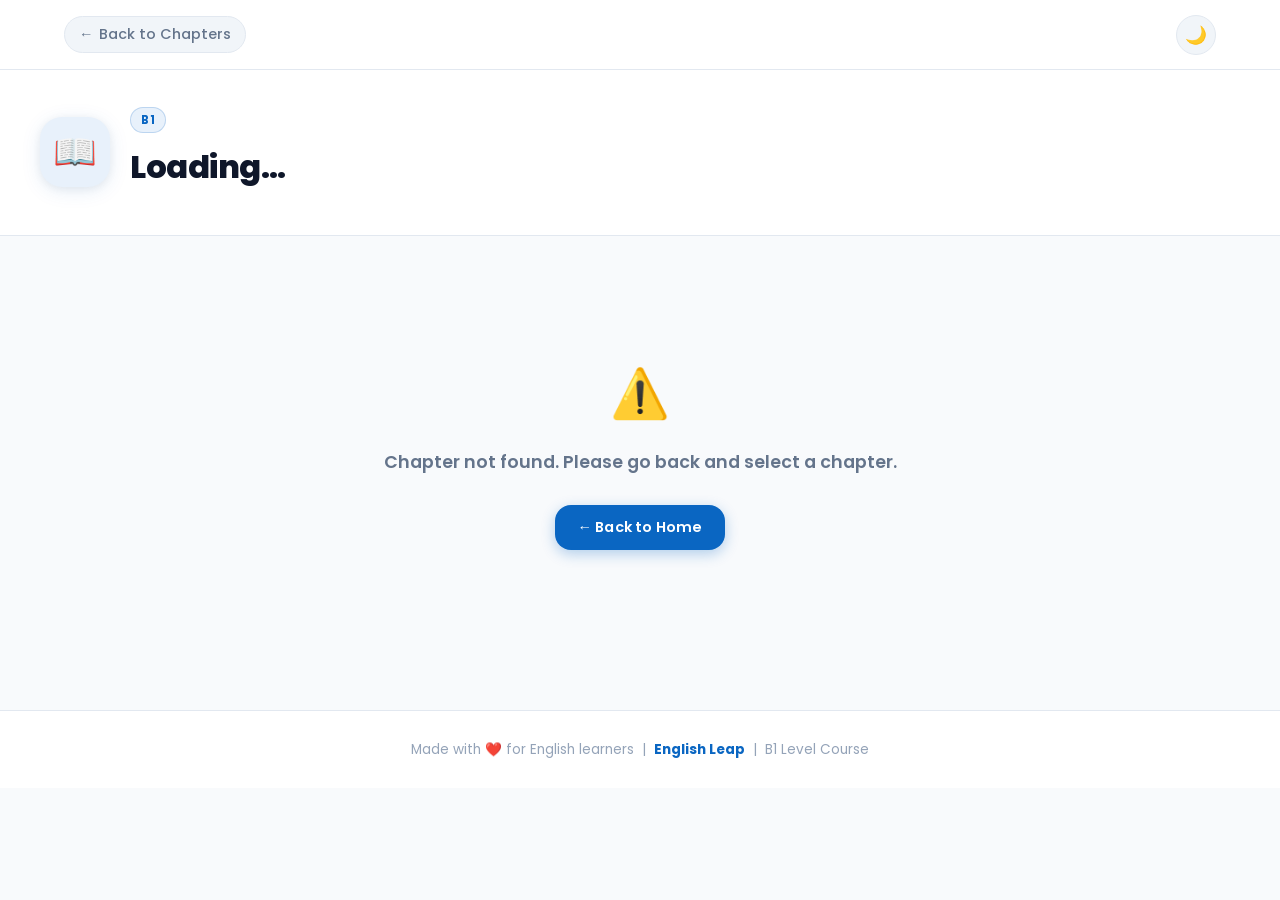
==== chapter.html @ 245069c4 "Upload files" ====
<!DOCTYPE html>
<html lang="en" data-theme="light">
<head>
  <meta charset="UTF-8" />
  <meta name="viewport" content="width=device-width, initial-scale=1.0" />
  <meta name="description" content="English Leap — Chapter details with vocabulary, videos, and conversation practice." />
  <title>Chapter — English Leap</title>
  <link rel="icon" href="data:image/svg+xml,<svg xmlns='http://www.w3.org/2000/svg' viewBox='0 0 100 100'><text y='.9em' font-size='90'>📘</text></svg>" />
  <link rel="stylesheet" href="css/style.css" />
</head>
<body>

  <!-- ======= NAVBAR ======= -->
  <nav class="navbar" role="navigation" aria-label="Chapter navigation">
    <div class="nav-inner">
      <a href="index.html" class="nav-back" aria-label="Back to all chapters">
        ← <span id="navChapterTitle">Back to Chapters</span>
      </a>
      <div class="nav-actions">
        <button class="btn-icon" id="darkToggle" aria-label="Toggle dark mode" title="Toggle dark mode">🌙</button>
      </div>
    </div>
  </nav>

  <!-- ======= CHAPTER HERO ======= -->
  <header class="chapter-hero" role="banner">
    <div class="chapter-hero-inner">
      <div class="chapter-icon-big" id="chapterIcon" aria-hidden="true">📖</div>
      <div class="chapter-hero-text">
        <div class="chapter-level-badge" id="chapterLevelBadge">B1</div>
        <h1 id="chapterTitle">Loading…</h1>
        <p id="chapterDesc"></p>
      </div>
    </div>
  </header>

  <!-- ======= CHAPTER CONTENT ======= -->
  <div class="chapter-content">
    <div class="chapter-layout">

      <!-- Sidebar (desktop) -->
      <aside class="chapter-sidebar" aria-label="Chapter sections">
        <div class="sidebar-card">
          <p style="font-size:0.72rem;font-weight:700;color:var(--gray-400);text-transform:uppercase;letter-spacing:0.5px;margin-bottom:12px;">Sections</p>
          <div style="display:flex;flex-direction:column;gap:4px;">
            <button class="sidebar-nav-item active" data-tab="summary">
              <span class="s-icon">📝</span> Summary
            </button>
            <button class="sidebar-nav-item" data-tab="videos">
              <span class="s-icon">📺</span> Videos
            </button>
            <button class="sidebar-nav-item" data-tab="conversation">
              <span class="s-icon">💬</span> Conversation
            </button>
            <button class="sidebar-nav-item" data-tab="quiz">
              <span class="s-icon">🧠</span> Quiz
            </button>
            <button class="sidebar-nav-item" data-tab="flashcards">
              <span class="s-icon">🃏</span> Flashcards
            </button>
          </div>
        </div>

        <div class="sidebar-card">
          <p style="font-size:0.72rem;font-weight:700;color:var(--gray-400);text-transform:uppercase;letter-spacing:0.5px;margin-bottom:12px;">Quick Actions</p>
          <div style="display:flex;flex-direction:column;gap:8px;">
            <button class="btn btn-ghost" onclick="readFullConversation()" style="width:100%;font-size:0.82rem;justify-content:center;">
              ▶️ Read Conversation
            </button>
            <button class="btn btn-ghost" onclick="stopSpeech()" style="width:100%;font-size:0.82rem;justify-content:center;">
              ⏹ Stop Audio
            </button>
          </div>
        </div>
      </aside>

      <!-- Main Content -->
      <div role="main">

        <!-- TABS -->
        <div class="tabs-wrap mb-6" role="tablist" aria-label="Chapter sections">
          <button class="tab-btn active" data-tab="summary" role="tab" aria-selected="true" aria-controls="summaryPanel">
            📝 Summary
          </button>
          <button class="tab-btn" data-tab="videos" role="tab" aria-selected="false" aria-controls="videosPanel">
            📺 Videos
          </button>
          <button class="tab-btn" data-tab="conversation" role="tab" aria-selected="false" aria-controls="conversationPanel">
            💬 Chat
          </button>
          <button class="tab-btn" data-tab="quiz" role="tab" aria-selected="false" aria-controls="quizPanel">
            🧠 Quiz
          </button>
          <button class="tab-btn" data-tab="flashcards" role="tab" aria-selected="false" aria-controls="flashcardsPanel">
            🃏 Flashcards
          </button>
        </div>

        <!-- TAB PANELS -->

        <!-- Summary -->
        <div class="tab-panel active" id="summaryPanel" role="tabpanel" aria-labelledby="summary-tab">
          <div class="skeleton skeleton-card" style="margin-bottom:16px;height:180px;"></div>
          <div class="skeleton skeleton-card" style="height:100px;"></div>
        </div>

        <!-- Videos -->
        <div class="tab-panel" id="videosPanel" role="tabpanel" aria-labelledby="videos-tab">
          <div class="skeleton skeleton-card" style="height:240px;"></div>
        </div>

        <!-- Conversation -->
        <div class="tab-panel" id="conversationPanel" role="tabpanel" aria-labelledby="conversation-tab">
          <div class="skeleton skeleton-card" style="height:300px;"></div>
        </div>

        <!-- Quiz -->
        <div class="tab-panel" id="quizPanel" role="tabpanel" aria-labelledby="quiz-tab">
          <div class="skeleton skeleton-card" style="height:280px;"></div>
        </div>

        <!-- Flashcards -->
        <div class="tab-panel" id="flashcardsPanel" role="tabpanel" aria-labelledby="flashcards-tab">
          <div class="skeleton skeleton-card" style="height:200px;"></div>
        </div>

      </div><!-- /main content -->
    </div><!-- /chapter-layout -->
  </div><!-- /chapter-content -->

  <!-- ======= FOOTER ======= -->
  <footer class="footer" role="contentinfo">
    <p>Made with ❤️ for English learners &nbsp;|&nbsp; <strong>English Leap</strong> &nbsp;|&nbsp; B1 Level Course</p>
  </footer>

  <!-- ======= TOAST ======= -->
  <div id="toastContainer" aria-live="polite"></div>

  <script src="js/chapter.js"></script>
</body>
</html>
---- css/style.css ----
/* ==============================
   ENGLISH LEAP — DESIGN SYSTEM
   ============================== */

@import url('https://fonts.googleapis.com/css2?family=Poppins:wght@300;400;500;600;700;800&family=Playfair+Display:wght@700&display=swap');

/* --- CSS VARIABLES --- */
:root {
  --primary: #0A66C2;
  --primary-dark: #084fa0;
  --primary-light: #e8f1fb;
  --primary-mid: #3b82c4;
  --accent: #38bdf8;
  --accent-glow: rgba(56,189,248,0.18);
  --white: #ffffff;
  --gray-50: #f8fafc;
  --gray-100: #f1f5f9;
  --gray-200: #e2e8f0;
  --gray-300: #cbd5e1;
  --gray-400: #94a3b8;
  --gray-500: #64748b;
  --gray-700: #334155;
  --gray-900: #0f172a;
  --danger: #ef4444;
  --success: #22c55e;
  --warning: #f59e0b;

  --radius-sm: 10px;
  --radius: 16px;
  --radius-lg: 22px;
  --radius-xl: 32px;
  --radius-full: 9999px;

  --shadow-sm: 0 1px 3px rgba(10,102,194,0.08), 0 1px 2px rgba(0,0,0,0.04);
  --shadow: 0 4px 20px rgba(10,102,194,0.10), 0 2px 8px rgba(0,0,0,0.06);
  --shadow-md: 0 8px 32px rgba(10,102,194,0.14), 0 4px 12px rgba(0,0,0,0.08);
  --shadow-lg: 0 20px 60px rgba(10,102,194,0.16), 0 8px 24px rgba(0,0,0,0.10);
  --shadow-card-hover: 0 24px 64px rgba(10,102,194,0.22), 0 8px 20px rgba(0,0,0,0.10);

  --transition: all 0.28s cubic-bezier(0.4, 0, 0.2, 1);
  --transition-fast: all 0.15s ease;
  --transition-bounce: all 0.4s cubic-bezier(0.34, 1.56, 0.64, 1);

  --font-main: 'Poppins', sans-serif;
  --font-display: 'Playfair Display', serif;

  --nav-h: 70px;
}

/* Dark Mode */
[data-theme="dark"] {
  --white: #0f172a;
  --gray-50: #1e293b;
  --gray-100: #1e293b;
  --gray-200: #334155;
  --gray-300: #475569;
  --gray-400: #64748b;
  --gray-500: #94a3b8;
  --gray-700: #cbd5e1;
  --gray-900: #f1f5f9;
  --primary-light: #0f2743;
  --shadow: 0 4px 20px rgba(0,0,0,0.3), 0 2px 8px rgba(0,0,0,0.2);
  --shadow-md: 0 8px 32px rgba(0,0,0,0.4), 0 4px 12px rgba(0,0,0,0.25);
  --shadow-lg: 0 20px 60px rgba(0,0,0,0.5), 0 8px 24px rgba(0,0,0,0.3);
  --shadow-card-hover: 0 24px 64px rgba(10,102,194,0.35), 0 8px 20px rgba(0,0,0,0.4);
}

/* --- RESET & BASE --- */
*, *::before, *::after { box-sizing: border-box; margin: 0; padding: 0; }

html { scroll-behavior: smooth; font-size: 16px; }

body {
  font-family: var(--font-main);
  background: var(--gray-50);
  color: var(--gray-900);
  min-height: 100vh;
  transition: background 0.3s ease, color 0.3s ease;
  line-height: 1.6;
}

img { max-width: 100%; display: block; }
a { text-decoration: none; color: inherit; }
button { cursor: pointer; border: none; outline: none; font-family: var(--font-main); }
ul { list-style: none; }

/* --- SCROLLBAR --- */
::-webkit-scrollbar { width: 6px; }
::-webkit-scrollbar-track { background: var(--gray-100); }
::-webkit-scrollbar-thumb { background: var(--gray-300); border-radius: 99px; }
::-webkit-scrollbar-thumb:hover { background: var(--primary); }

/* ==============================
   NAVIGATION
   ============================== */
.navbar {
  position: fixed;
  top: 0; left: 0; right: 0;
  height: var(--nav-h);
  background: rgba(255,255,255,0.88);
  backdrop-filter: blur(20px);
  -webkit-backdrop-filter: blur(20px);
  border-bottom: 1px solid var(--gray-200);
  z-index: 1000;
  transition: var(--transition);
}
[data-theme="dark"] .navbar {
  background: rgba(15,23,42,0.88);
}
.nav-inner {
  max-width: 1200px;
  margin: 0 auto;
  height: 100%;
  display: flex;
  align-items: center;
  justify-content: space-between;
  padding: 0 24px;
}
.nav-logo {
  display: flex;
  align-items: center;
  gap: 10px;
  font-weight: 700;
  font-size: 1.2rem;
  color: var(--primary);
  letter-spacing: -0.3px;
}
.nav-logo .logo-icon {
  width: 38px; height: 38px;
  background: var(--primary);
  border-radius: 10px;
  display: flex; align-items: center; justify-content: center;
  font-size: 1.1rem;
  box-shadow: 0 4px 12px rgba(10,102,194,0.3);
}
.nav-logo span { color: var(--gray-900); }
.nav-logo span em { color: var(--primary); font-style: normal; }

.nav-actions { display: flex; align-items: center; gap: 12px; }

.nav-search-wrap {
  position: relative;
  display: flex;
  align-items: center;
}
#navSearch {
  width: 220px;
  padding: 8px 16px 8px 40px;
  border-radius: var(--radius-full);
  border: 1.5px solid var(--gray-200);
  background: var(--gray-100);
  font-family: var(--font-main);
  font-size: 0.875rem;
  color: var(--gray-900);
  transition: var(--transition);
}
#navSearch:focus {
  outline: none;
  border-color: var(--primary);
  background: var(--white);
  box-shadow: 0 0 0 3px rgba(10,102,194,0.12);
  width: 260px;
}
.search-icon-nav {
  position: absolute;
  left: 13px;
  color: var(--gray-400);
  font-size: 0.95rem;
  pointer-events: none;
}

.btn-icon {
  width: 40px; height: 40px;
  border-radius: 50%;
  background: var(--gray-100);
  border: 1.5px solid var(--gray-200);
  display: flex; align-items: center; justify-content: center;
  font-size: 1.1rem;
  color: var(--gray-500);
  transition: var(--transition);
}
.btn-icon:hover {
  background: var(--primary-light);
  border-color: var(--primary);
  color: var(--primary);
  transform: scale(1.05);
}

.nav-back {
  display: flex; align-items: center; gap: 6px;
  font-size: 0.9rem; font-weight: 500;
  color: var(--gray-500);
  padding: 6px 14px;
  border-radius: var(--radius-full);
  background: var(--gray-100);
  border: 1.5px solid var(--gray-200);
  transition: var(--transition);
}
.nav-back:hover {
  color: var(--primary);
  background: var(--primary-light);
  border-color: var(--primary);
}

/* ==============================
   HERO / HEADER
   ============================== */
.hero {
  padding: calc(var(--nav-h) + 56px) 24px 48px;
  text-align: center;
  position: relative;
  overflow: hidden;
}
.hero::before {
  content: '';
  position: absolute;
  top: -100px; left: 50%; transform: translateX(-50%);
  width: 700px; height: 700px;
  background: radial-gradient(ellipse, rgba(10,102,194,0.07) 0%, transparent 70%);
  pointer-events: none;
}
.hero-badge {
  display: inline-flex; align-items: center; gap: 6px;
  background: var(--primary-light);
  color: var(--primary);
  font-size: 0.78rem; font-weight: 600;
  padding: 5px 14px;
  border-radius: var(--radius-full);
  border: 1.5px solid rgba(10,102,194,0.2);
  margin-bottom: 20px;
  letter-spacing: 0.3px;
  text-transform: uppercase;
}
.hero h1 {
  font-size: clamp(2rem, 5vw, 3.2rem);
  font-weight: 800;
  line-height: 1.15;
  color: var(--gray-900);
  letter-spacing: -1px;
  margin-bottom: 16px;
}
.hero h1 em {
  font-style: normal;
  color: var(--primary);
  position: relative;
}
.hero h1 em::after {
  content: '';
  position: absolute;
  bottom: 2px; left: 0; right: 0;
  height: 4px;
  background: linear-gradient(90deg, var(--primary), var(--accent));
  border-radius: 2px;
  opacity: 0.4;
}
.hero p {
  font-size: 1.05rem;
  color: var(--gray-500);
  max-width: 520px;
  margin: 0 auto 32px;
  font-weight: 400;
}
.hero-stats {
  display: flex;
  justify-content: center;
  gap: 32px;
  flex-wrap: wrap;
}
.stat-item {
  text-align: center;
}
.stat-num {
  font-size: 1.8rem;
  font-weight: 800;
  color: var(--primary);
  line-height: 1;
  margin-bottom: 4px;
}
.stat-label {
  font-size: 0.78rem;
  color: var(--gray-400);
  font-weight: 500;
  text-transform: uppercase;
  letter-spacing: 0.5px;
}

/* ==============================
   SECTION HEADERS
   ============================== */
.section-header {
  display: flex;
  align-items: center;
  justify-content: space-between;
  margin-bottom: 24px;
  gap: 12px;
  flex-wrap: wrap;
}
.section-title {
  font-size: 1.25rem;
  font-weight: 700;
  color: var(--gray-900);
  display: flex; align-items: center; gap: 8px;
}
.section-title .icon { font-size: 1.1rem; }
.section-count {
  font-size: 0.8rem; font-weight: 600;
  color: var(--gray-400);
  background: var(--gray-100);
  padding: 3px 10px;
  border-radius: var(--radius-full);
  border: 1px solid var(--gray-200);
}

/* ==============================
   FILTER BAR
   ============================== */
.filter-bar {
  display: flex;
  align-items: center;
  gap: 8px;
  flex-wrap: wrap;
}
.filter-btn {
  padding: 6px 16px;
  border-radius: var(--radius-full);
  font-size: 0.82rem; font-weight: 600;
  background: var(--gray-100);
  border: 1.5px solid var(--gray-200);
  color: var(--gray-500);
  transition: var(--transition);
  letter-spacing: 0.2px;
}
.filter-btn:hover { border-color: var(--primary); color: var(--primary); background: var(--primary-light); }
.filter-btn.active { background: var(--primary); border-color: var(--primary); color: var(--white); }

/* ==============================
   MAIN CONTAINER
   ============================== */
.container {
  max-width: 1200px;
  margin: 0 auto;
  padding: 0 24px 80px;
}

/* ==============================
   CHAPTER CARDS GRID
   ============================== */
.chapters-grid {
  display: grid;
  grid-template-columns: repeat(auto-fill, minmax(300px, 1fr));
  gap: 24px;
}

.chapter-card {
  background: var(--white);
  border-radius: var(--radius-lg);
  padding: 28px;
  box-shadow: var(--shadow);
  border: 1.5px solid var(--gray-200);
  transition: var(--transition-bounce);
  cursor: pointer;
  position: relative;
  overflow: hidden;
}
.chapter-card::before {
  content: '';
  position: absolute;
  top: 0; left: 0; right: 0;
  height: 4px;
  background: linear-gradient(90deg, var(--primary), var(--accent));
  transform: scaleX(0);
  transform-origin: left;
  transition: transform 0.3s ease;
}
.chapter-card:hover::before { transform: scaleX(1); }
.chapter-card:hover {
  transform: translateY(-6px);
  box-shadow: var(--shadow-card-hover);
  border-color: rgba(10,102,194,0.25);
}

.card-icon {
  width: 54px; height: 54px;
  background: var(--primary-light);
  border-radius: var(--radius);
  display: flex; align-items: center; justify-content: center;
  font-size: 1.6rem;
  margin-bottom: 16px;
  transition: var(--transition);
}
.chapter-card:hover .card-icon {
  background: var(--primary);
  transform: scale(1.08) rotate(-3deg);
}

.card-header {
  display: flex; align-items: flex-start; justify-content: space-between;
  margin-bottom: 10px;
  gap: 8px;
}
.card-level {
  font-size: 0.72rem; font-weight: 700;
  color: var(--primary);
  background: var(--primary-light);
  padding: 3px 10px;
  border-radius: var(--radius-full);
  border: 1.5px solid rgba(10,102,194,0.2);
  letter-spacing: 0.5px;
  white-space: nowrap;
}
.card-title {
  font-size: 1.1rem; font-weight: 700;
  color: var(--gray-900);
  line-height: 1.3;
  margin-bottom: 8px;
}
.card-desc {
  font-size: 0.85rem;
  color: var(--gray-400);
  line-height: 1.5;
  margin-bottom: 20px;
  display: -webkit-box;
  -webkit-line-clamp: 2;
  -webkit-box-orient: vertical;
  overflow: hidden;
}
.card-meta {
  display: flex; align-items: center; gap: 16px;
  margin-bottom: 20px;
}
.card-meta-item {
  display: flex; align-items: center; gap: 5px;
  font-size: 0.78rem; font-weight: 500;
  color: var(--gray-400);
}
.card-meta-item span { font-size: 0.85rem; }

.btn-open {
  width: 100%;
  padding: 12px;
  border-radius: var(--radius);
  background: var(--primary);
  color: var(--white);
  font-weight: 600;
  font-size: 0.9rem;
  letter-spacing: 0.2px;
  transition: var(--transition);
  display: flex; align-items: center; justify-content: center; gap: 8px;
  box-shadow: 0 4px 14px rgba(10,102,194,0.3);
}
.btn-open:hover {
  background: var(--primary-dark);
  transform: translateY(-1px);
  box-shadow: 0 6px 20px rgba(10,102,194,0.4);
}
.btn-open .arrow { transition: transform 0.2s ease; }
.btn-open:hover .arrow { transform: translateX(4px); }

/* Empty state */
.empty-state {
  grid-column: 1 / -1;
  text-align: center;
  padding: 64px 24px;
  color: var(--gray-400);
}
.empty-state .empty-icon { font-size: 3rem; margin-bottom: 16px; }
.empty-state h3 { font-size: 1.1rem; font-weight: 600; margin-bottom: 8px; color: var(--gray-500); }
.empty-state p { font-size: 0.9rem; }

/* ==============================
   CHAPTER PAGE — HERO
   ============================== */
.chapter-hero {
  padding: calc(var(--nav-h) + 36px) 24px 36px;
  background: var(--white);
  border-bottom: 1px solid var(--gray-200);
  margin-bottom: 40px;
}
[data-theme="dark"] .chapter-hero { background: var(--gray-50); }
.chapter-hero-inner {
  max-width: 1200px;
  margin: 0 auto;
  display: flex;
  align-items: center;
  gap: 20px;
}
.chapter-icon-big {
  width: 70px; height: 70px; flex-shrink: 0;
  background: var(--primary-light);
  border-radius: var(--radius-lg);
  display: flex; align-items: center; justify-content: center;
  font-size: 2.2rem;
  box-shadow: var(--shadow);
}
.chapter-hero-text h1 {
  font-size: clamp(1.4rem, 3vw, 2rem);
  font-weight: 800;
  letter-spacing: -0.5px;
  color: var(--gray-900);
  margin-bottom: 6px;
}
.chapter-hero-text p {
  font-size: 0.92rem;
  color: var(--gray-400);
  max-width: 600px;
}
.chapter-level-badge {
  display: inline-block;
  font-size: 0.72rem; font-weight: 700;
  color: var(--primary);
  background: var(--primary-light);
  padding: 3px 10px;
  border-radius: var(--radius-full);
  border: 1.5px solid rgba(10,102,194,0.2);
  letter-spacing: 0.5px;
  margin-bottom: 8px;
}

/* ==============================
   TABS
   ============================== */
.tabs-wrap {
  display: flex;
  gap: 4px;
  background: var(--gray-100);
  padding: 5px;
  border-radius: var(--radius-lg);
  border: 1.5px solid var(--gray-200);
  flex-wrap: wrap;
}
.tab-btn {
  flex: 1;
  min-width: 110px;
  padding: 10px 16px;
  border-radius: 12px;
  font-size: 0.85rem; font-weight: 600;
  color: var(--gray-500);
  background: transparent;
  transition: var(--transition);
  display: flex; align-items: center; justify-content: center; gap: 6px;
  white-space: nowrap;
}
.tab-btn:hover { color: var(--primary); background: var(--white); }
.tab-btn.active {
  background: var(--white);
  color: var(--primary);
  box-shadow: var(--shadow-sm);
}
[data-theme="dark"] .tab-btn.active { background: var(--gray-200); }

.tab-panel { display: none; }
.tab-panel.active { display: block; animation: fadeInUp 0.3s ease; }

@keyframes fadeInUp {
  from { opacity: 0; transform: translateY(8px); }
  to { opacity: 1; transform: translateY(0); }
}

/* ==============================
   SUMMARY / VOCABULARY
   ============================== */
.vocab-card {
  background: var(--white);
  border-radius: var(--radius-lg);
  padding: 28px;
  box-shadow: var(--shadow);
  border: 1.5px solid var(--gray-200);
  margin-bottom: 20px;
}
.vocab-card h3 {
  font-size: 1rem; font-weight: 700;
  color: var(--gray-900);
  margin-bottom: 18px;
  display: flex; align-items: center; gap: 8px;
}
.vocab-tags {
  display: flex;
  flex-wrap: wrap;
  gap: 10px;
}
.vocab-tag {
  display: flex; align-items: center; gap: 6px;
  padding: 7px 15px;
  background: var(--primary-light);
  color: var(--primary);
  border-radius: var(--radius-full);
  font-size: 0.84rem; font-weight: 500;
  border: 1.5px solid rgba(10,102,194,0.15);
  transition: var(--transition);
  cursor: default;
}
.vocab-tag:hover {
  background: var(--primary);
  color: var(--white);
  transform: translateY(-2px);
  box-shadow: 0 4px 12px rgba(10,102,194,0.3);
}
.vocab-tag .tts-btn-tag {
  background: none;
  color: inherit;
  padding: 0; font-size: 0.85rem;
  opacity: 0.7;
  transition: opacity 0.2s;
}
.vocab-tag .tts-btn-tag:hover { opacity: 1; }

.grammar-box {
  background: linear-gradient(135deg, var(--primary-light), rgba(56,189,248,0.1));
  border: 1.5px solid rgba(10,102,194,0.2);
  border-radius: var(--radius-lg);
  padding: 20px 24px;
  font-size: 0.9rem;
  color: var(--gray-700);
  line-height: 1.7;
}
.grammar-box strong { color: var(--primary); }

/* ==============================
   VIDEOS
   ============================== */
.videos-grid {
  display: grid;
  grid-template-columns: repeat(auto-fill, minmax(340px, 1fr));
  gap: 20px;
}
.video-card {
  background: var(--white);
  border-radius: var(--radius-lg);
  overflow: hidden;
  box-shadow: var(--shadow);
  border: 1.5px solid var(--gray-200);
  transition: var(--transition);
}
.video-card:hover {
  transform: translateY(-4px);
  box-shadow: var(--shadow-md);
}
.video-wrapper {
  position: relative;
  padding-top: 56.25%; /* 16:9 */
  background: var(--gray-900);
}
.video-wrapper iframe {
  position: absolute;
  top: 0; left: 0;
  width: 100%; height: 100%;
  border: none;
}
.video-info {
  padding: 16px 18px;
}
.video-title {
  font-size: 0.9rem; font-weight: 600;
  color: var(--gray-900);
  display: flex; align-items: center; gap: 8px;
}
.video-title::before { content: '▶'; color: var(--primary); font-size: 0.7rem; }

/* ==============================
   CONVERSATION / CHAT
   ============================== */
.chat-container {
  background: var(--gray-100);
  border-radius: var(--radius-lg);
  padding: 24px;
  display: flex;
  flex-direction: column;
  gap: 14px;
  border: 1.5px solid var(--gray-200);
}
[data-theme="dark"] .chat-container { background: var(--gray-200); }

.chat-message {
  display: flex;
  align-items: flex-end;
  gap: 10px;
  max-width: 80%;
  animation: slideIn 0.3s ease;
}
@keyframes slideIn {
  from { opacity: 0; transform: translateY(10px); }
  to { opacity: 1; transform: translateY(0); }
}
.chat-message.speaker-b {
  flex-direction: row-reverse;
  align-self: flex-end;
  margin-left: auto;
}
.chat-avatar {
  width: 36px; height: 36px; flex-shrink: 0;
  border-radius: 50%;
  display: flex; align-items: center; justify-content: center;
  font-size: 0.8rem; font-weight: 700;
  color: var(--white);
}
.speaker-a .chat-avatar { background: var(--primary); }
.speaker-b .chat-avatar { background: var(--primary-dark); }

.bubble-wrap { display: flex; flex-direction: column; gap: 4px; }
.speaker-b .bubble-wrap { align-items: flex-end; }

.chat-label {
  font-size: 0.7rem; font-weight: 600;
  color: var(--gray-400);
  padding: 0 4px;
  text-transform: uppercase;
  letter-spacing: 0.4px;
}

.chat-bubble {
  padding: 12px 16px;
  border-radius: 18px;
  font-size: 0.9rem;
  line-height: 1.5;
  position: relative;
  max-width: 100%;
}
.speaker-a .chat-bubble {
  background: var(--white);
  color: var(--gray-900);
  border-bottom-left-radius: 4px;
  box-shadow: var(--shadow-sm);
  border: 1.5px solid var(--gray-200);
}
.speaker-b .chat-bubble {
  background: var(--primary);
  color: var(--white);
  border-bottom-right-radius: 4px;
  box-shadow: 0 4px 12px rgba(10,102,194,0.3);
}
.bubble-actions {
  display: flex; gap: 6px;
  margin-top: 4px;
  justify-content: flex-end;
}
.speaker-a .bubble-actions { justify-content: flex-start; }

.tts-btn {
  width: 28px; height: 28px;
  border-radius: 50%;
  background: var(--gray-100);
  color: var(--gray-500);
  display: flex; align-items: center; justify-content: center;
  font-size: 0.75rem;
  border: 1px solid var(--gray-200);
  transition: var(--transition-fast);
}
.tts-btn:hover {
  background: var(--primary);
  color: var(--white);
  border-color: var(--primary);
  transform: scale(1.1);
}
.tts-btn.speaking {
  background: var(--primary);
  color: var(--white);
  animation: pulse-speaker 0.8s ease-in-out infinite;
}
@keyframes pulse-speaker {
  0%, 100% { transform: scale(1); }
  50% { transform: scale(1.15); }
}

/* ==============================
   QUIZ
   ============================== */
.quiz-progress-bar {
  height: 6px;
  background: var(--gray-200);
  border-radius: var(--radius-full);
  margin-bottom: 24px;
  overflow: hidden;
}
.quiz-progress-fill {
  height: 100%;
  background: linear-gradient(90deg, var(--primary), var(--accent));
  border-radius: var(--radius-full);
  transition: width 0.4s ease;
}
.quiz-card {
  background: var(--white);
  border-radius: var(--radius-lg);
  padding: 28px;
  box-shadow: var(--shadow);
  border: 1.5px solid var(--gray-200);
  margin-bottom: 24px;
}
.quiz-num {
  font-size: 0.78rem; font-weight: 700;
  color: var(--primary);
  text-transform: uppercase;
  letter-spacing: 0.5px;
  margin-bottom: 10px;
}
.quiz-question {
  font-size: 1.05rem; font-weight: 600;
  color: var(--gray-900);
  margin-bottom: 20px;
  line-height: 1.4;
}
.quiz-options {
  display: flex;
  flex-direction: column;
  gap: 10px;
}
.quiz-option {
  padding: 13px 18px;
  border-radius: var(--radius);
  border: 1.5px solid var(--gray-200);
  background: var(--gray-50);
  font-size: 0.9rem; font-weight: 500;
  color: var(--gray-700);
  text-align: left;
  display: flex; align-items: center; gap: 12px;
  transition: var(--transition);
}
.quiz-option:hover:not(:disabled) {
  border-color: var(--primary);
  color: var(--primary);
  background: var(--primary-light);
  transform: translateX(4px);
}
.quiz-option .opt-letter {
  width: 26px; height: 26px; flex-shrink: 0;
  border-radius: 50%;
  background: var(--gray-200);
  color: var(--gray-500);
  display: flex; align-items: center; justify-content: center;
  font-size: 0.78rem; font-weight: 700;
  transition: var(--transition);
}
.quiz-option:hover:not(:disabled) .opt-letter {
  background: var(--primary);
  color: var(--white);
}
.quiz-option.correct {
  border-color: var(--success);
  background: rgba(34,197,94,0.08);
  color: var(--success);
}
.quiz-option.correct .opt-letter { background: var(--success); color: var(--white); }
.quiz-option.wrong {
  border-color: var(--danger);
  background: rgba(239,68,68,0.08);
  color: var(--danger);
}
.quiz-option.wrong .opt-letter { background: var(--danger); color: var(--white); }

.quiz-result {
  text-align: center;
  padding: 40px 24px;
  background: var(--white);
  border-radius: var(--radius-lg);
  box-shadow: var(--shadow);
  border: 1.5px solid var(--gray-200);
}
.result-score {
  font-size: 4rem; font-weight: 800;
  color: var(--primary);
  line-height: 1;
  margin-bottom: 8px;
}
.result-label { font-size: 1rem; color: var(--gray-500); margin-bottom: 24px; }
.result-emoji { font-size: 3rem; margin-bottom: 16px; }

/* ==============================
   BUTTONS
   ============================== */
.btn {
  display: inline-flex; align-items: center; gap: 8px;
  padding: 11px 22px;
  border-radius: var(--radius);
  font-size: 0.9rem; font-weight: 600;
  transition: var(--transition);
  letter-spacing: 0.2px;
}
.btn-primary {
  background: var(--primary);
  color: var(--white);
  box-shadow: 0 4px 14px rgba(10,102,194,0.3);
}
.btn-primary:hover {
  background: var(--primary-dark);
  transform: translateY(-2px);
  box-shadow: 0 6px 20px rgba(10,102,194,0.4);
}
.btn-ghost {
  background: var(--gray-100);
  color: var(--gray-700);
  border: 1.5px solid var(--gray-200);
}
.btn-ghost:hover {
  border-color: var(--primary);
  color: var(--primary);
  background: var(--primary-light);
}

/* ==============================
   PROGRESS / CHAPTER PAGE LAYOUT
   ============================== */
.chapter-content {
  max-width: 1200px;
  margin: 0 auto;
  padding: 0 24px 80px;
}
.chapter-layout {
  display: grid;
  grid-template-columns: 240px 1fr;
  gap: 28px;
  align-items: start;
}
.chapter-sidebar {
  position: sticky;
  top: calc(var(--nav-h) + 16px);
}
.sidebar-card {
  background: var(--white);
  border-radius: var(--radius-lg);
  padding: 20px;
  box-shadow: var(--shadow);
  border: 1.5px solid var(--gray-200);
  margin-bottom: 16px;
}
.sidebar-nav-item {
  display: flex; align-items: center; gap: 10px;
  padding: 10px 12px;
  border-radius: var(--radius);
  font-size: 0.875rem; font-weight: 500;
  color: var(--gray-500);
  transition: var(--transition);
  cursor: pointer;
  width: 100%;
  text-align: left;
  background: none;
}
.sidebar-nav-item:hover { background: var(--gray-100); color: var(--primary); }
.sidebar-nav-item.active { background: var(--primary-light); color: var(--primary); font-weight: 600; }
.sidebar-nav-item .s-icon { width: 20px; text-align: center; }

/* ==============================
   FLASHCARD / REVISION
   ============================== */
.flashcard {
  perspective: 1000px;
  height: 200px;
  cursor: pointer;
}
.flashcard-inner {
  position: relative;
  width: 100%; height: 100%;
  transform-style: preserve-3d;
  transition: transform 0.5s ease;
}
.flashcard.flipped .flashcard-inner { transform: rotateY(180deg); }
.flashcard-front, .flashcard-back {
  position: absolute; inset: 0;
  border-radius: var(--radius-lg);
  display: flex; align-items: center; justify-content: center;
  padding: 24px;
  font-size: 1.1rem; font-weight: 600;
  backface-visibility: hidden;
  box-shadow: var(--shadow);
}
.flashcard-front {
  background: var(--white);
  border: 1.5px solid var(--gray-200);
  color: var(--gray-900);
}
.flashcard-back {
  background: var(--primary);
  color: var(--white);
  transform: rotateY(180deg);
}

/* ==============================
   FOOTER
   ============================== */
.footer {
  background: var(--white);
  border-top: 1px solid var(--gray-200);
  padding: 28px 24px;
  text-align: center;
  color: var(--gray-400);
  font-size: 0.85rem;
}
.footer strong { color: var(--primary); }

/* ==============================
   TOAST NOTIFICATIONS
   ============================== */
#toastContainer {
  position: fixed;
  bottom: 24px; right: 24px;
  z-index: 9999;
  display: flex; flex-direction: column; gap: 10px;
}
.toast {
  background: var(--gray-900);
  color: var(--white);
  padding: 12px 20px;
  border-radius: var(--radius);
  font-size: 0.875rem; font-weight: 500;
  box-shadow: var(--shadow-md);
  animation: slideInRight 0.3s ease, fadeOut 0.3s ease 2.7s forwards;
  display: flex; align-items: center; gap: 10px;
  max-width: 300px;
}
[data-theme="dark"] .toast { background: var(--gray-200); color: var(--gray-900); }
@keyframes slideInRight {
  from { transform: translateX(100%); opacity: 0; }
  to { transform: translateX(0); opacity: 1; }
}
@keyframes fadeOut {
  to { opacity: 0; transform: translateX(10px); }
}

/* ==============================
   LOADING SKELETON
   ============================== */
.skeleton {
  background: linear-gradient(90deg, var(--gray-200) 25%, var(--gray-100) 50%, var(--gray-200) 75%);
  background-size: 200% 100%;
  animation: shimmer 1.5s infinite;
  border-radius: var(--radius);
}
@keyframes shimmer {
  0% { background-position: 200% 0; }
  100% { background-position: -200% 0; }
}
.skeleton-card {
  height: 260px;
  border-radius: var(--radius-lg);
}

/* ==============================
   UTILITIES
   ============================== */
.flex { display: flex; }
.flex-col { flex-direction: column; }
.items-center { align-items: center; }
.justify-between { justify-content: space-between; }
.gap-2 { gap: 8px; }
.gap-3 { gap: 12px; }
.gap-4 { gap: 16px; }
.mb-4 { margin-bottom: 16px; }
.mb-6 { margin-bottom: 24px; }
.mt-4 { margin-top: 16px; }
.text-center { text-align: center; }

/* ==============================
   RESPONSIVE
   ============================== */
@media (max-width: 900px) {
  .chapter-layout { grid-template-columns: 1fr; }
  .chapter-sidebar { position: static; }
  .sidebar-card { display: none; }
  .tabs-wrap { width: 100%; }
}

@media (max-width: 640px) {
  :root { --nav-h: 60px; }
  .nav-inner { padding: 0 16px; }
  #navSearch { display: none; }
  .search-icon-nav { display: none; }
  .container { padding: 0 16px 60px; }
  .chapter-content { padding: 0 16px 60px; }
  .hero { padding: calc(var(--nav-h) + 32px) 16px 32px; }
  .chapter-hero { padding: calc(var(--nav-h) + 20px) 16px 20px; }
  .chapters-grid { grid-template-columns: 1fr; gap: 16px; }
  .videos-grid { grid-template-columns: 1fr; }
  .hero-stats { gap: 20px; }
  .stat-num { font-size: 1.4rem; }
  .tab-btn { font-size: 0.78rem; padding: 8px 10px; min-width: 80px; }
  .chat-message { max-width: 92%; }
}

@media (prefers-reduced-motion: reduce) {
  *, *::before, *::after { transition: none !important; animation: none !important; }
}
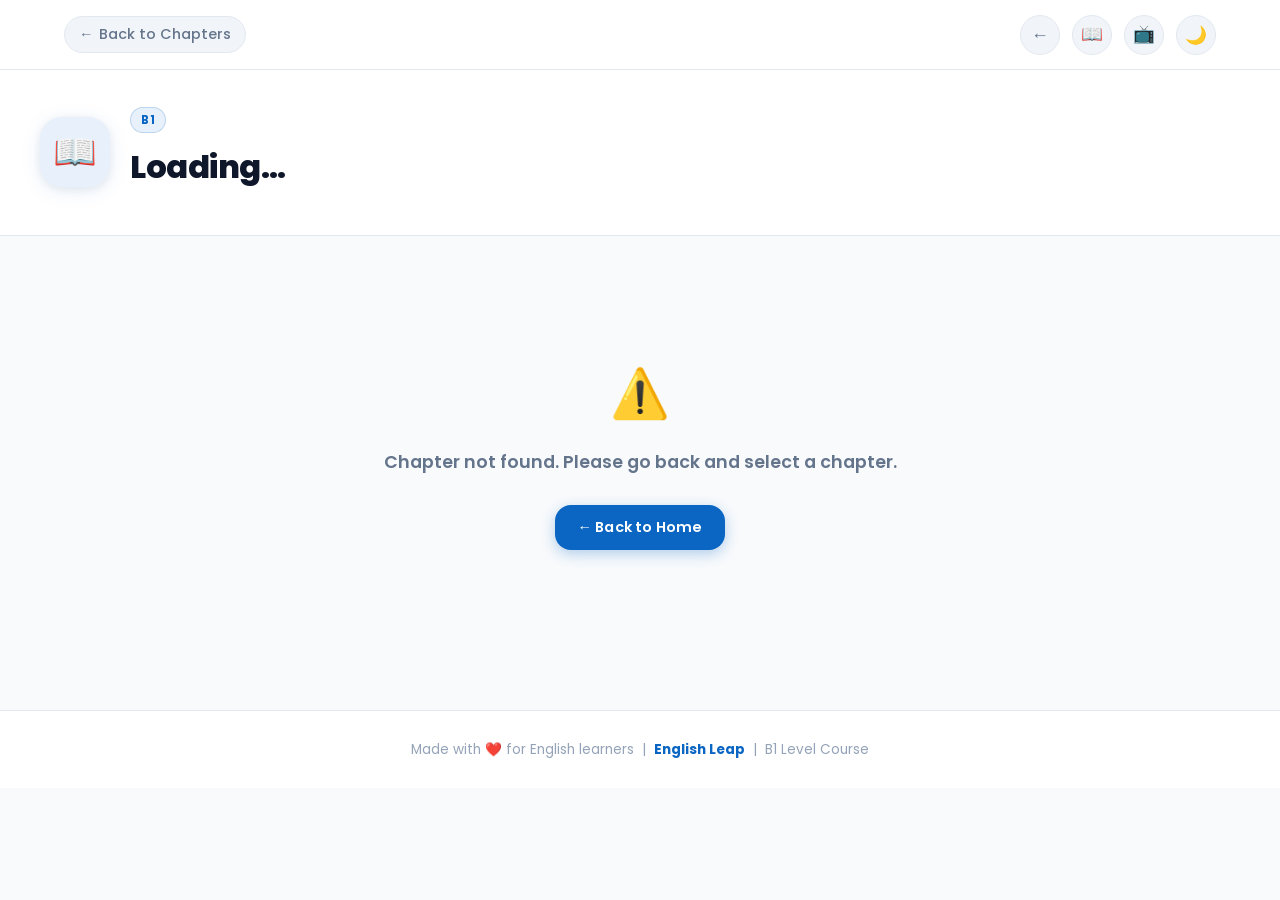
==== commit 65fd9e04: "add new two section 1- voucab and vides" ====
--- a/chapter.html
+++ b/chapter.html
@@ -5,7 +5,7 @@
   <meta name="viewport" content="width=device-width, initial-scale=1.0" />
   <meta name="description" content="English Leap — Chapter details with vocabulary, videos, and conversation practice." />
   <title>Chapter — English Leap</title>
-  <link rel="icon" href="data:image/svg+xml,<svg xmlns='http://www.w3.org/2000/svg' viewBox='0 0 100 100'><text y='.9em' font-size='90'>📘</text></svg>" />
+  <link rel="icon" href="icons/Endlish-Recap.png" />
   <link rel="stylesheet" href="css/style.css" />
 </head>
 <body>
@@ -17,6 +17,9 @@
         ← <span id="navChapterTitle">Back to Chapters</span>
       </a>
       <div class="nav-actions">
+        <button class="btn-icon" onclick="location.href='index.html'" aria-label="Back to chapters" title="Back to chapters">←</button>
+        <a href="vocabulary.html" class="btn-icon" aria-label="Vocabulary" title="Vocabulary">📖</a>
+        <a href="videos.html" class="btn-icon" aria-label="Videos" title="Videos">📺</a>
         <button class="btn-icon" id="darkToggle" aria-label="Toggle dark mode" title="Toggle dark mode">🌙</button>
       </div>
     </div>
@@ -58,6 +61,12 @@
             <button class="sidebar-nav-item" data-tab="flashcards">
               <span class="s-icon">🃏</span> Flashcards
             </button>
+            <button class="sidebar-nav-item" data-tab="choresVsErrands" id="choresVsErrandsSidebar" style="display:none;">
+              <span class="s-icon">🧹</span> Chores vs Errands
+            </button>
+            <button class="sidebar-nav-item" data-tab="directions" id="directionsSidebar" style="display:none;">
+              <span class="s-icon">🧭</span> Directions
+            </button>
           </div>
         </div>
 
@@ -94,6 +103,12 @@
           <button class="tab-btn" data-tab="flashcards" role="tab" aria-selected="false" aria-controls="flashcardsPanel">
             🃏 Flashcards
           </button>
+          <button class="tab-btn" data-tab="choresVsErrands" id="choresVsErrandsTab" role="tab" aria-selected="false" aria-controls="choresVsErrandsPanel" style="display:none;">
+            🧹 Chores vs Errands
+          </button>
+          <button class="tab-btn" data-tab="directions" id="directionsTab" role="tab" aria-selected="false" aria-controls="directionsPanel" style="display:none;">
+            🧭 Directions
+          </button>
         </div>
 
         <!-- TAB PANELS -->
@@ -124,6 +139,16 @@
           <div class="skeleton skeleton-card" style="height:200px;"></div>
         </div>
 
+        <!-- Chores vs Errands -->
+        <div class="tab-panel" id="choresVsErrandsPanel" role="tabpanel" aria-labelledby="choresVsErrands-tab">
+          <div class="skeleton skeleton-card" style="height:300px;"></div>
+        </div>
+
+        <!-- Directions -->
+        <div class="tab-panel" id="directionsPanel" role="tabpanel" aria-labelledby="directions-tab">
+          <div class="skeleton skeleton-card" style="height:300px;"></div>
+        </div>
+
       </div><!-- /main content -->
     </div><!-- /chapter-layout -->
   </div><!-- /chapter-content -->
--- a/css/style.css
+++ b/css/style.css
@@ -126,13 +126,30 @@
   letter-spacing: -0.3px;
 }
 .nav-logo .logo-icon {
-  width: 38px; height: 38px;
-  background: var(--primary);
-  border-radius: 10px;
-  display: flex; align-items: center; justify-content: center;
-  font-size: 1.1rem;
-  box-shadow: 0 4px 12px rgba(10,102,194,0.3);
-}
+  width: 42px; height: 42px;
+  border-radius: 14px;
+  object-fit: contain;
+  transition: all 0.3s cubic-bezier(0.4, 0, 0.2, 1);
+  filter: drop-shadow(0 2px 8px rgba(10, 102, 194, 0.15));
+  background: linear-gradient(135deg, rgba(255,255,255,0.9) 0%, rgba(255,255,255,0.7) 100%);
+  padding: 4px;
+  box-shadow:
+    0 1px 3px rgba(0, 0, 0, 0.08),
+    0 4px 12px rgba(10, 102, 194, 0.1),
+    inset 0 1px 0 rgba(255, 255, 255, 0.8);
+  border: 1px solid rgba(10, 102, 194, 0.1);
+}
+
+.nav-logo:hover .logo-icon {
+  transform: scale(1.08) translateY(-1px);
+  filter: drop-shadow(0 8px 16px rgba(10, 102, 194, 0.25));
+  box-shadow:
+    0 2px 6px rgba(0, 0, 0, 0.12),
+    0 8px 20px rgba(10, 102, 194, 0.2),
+    inset 0 1px 0 rgba(255, 255, 255, 0.9);
+  border-color: rgba(10, 102, 194, 0.2);
+}
+
 .nav-logo span { color: var(--gray-900); }
 .nav-logo span em { color: var(--primary); font-style: normal; }
 
@@ -1055,6 +1072,183 @@
   .chapter-sidebar { position: static; }
   .sidebar-card { display: none; }
   .tabs-wrap { width: 100%; }
+}
+
+/* ==============================
+   PLAYLIST SECTION
+   ============================== */
+.playlist-section {
+  margin-bottom: 40px;
+  padding: 32px;
+  background: var(--white);
+  border-radius: var(--radius-lg);
+  box-shadow: var(--shadow);
+}
+
+.playlist-header {
+  margin-bottom: 24px;
+}
+
+.playlist-header h2 {
+  font-size: 1.5rem;
+  font-weight: 700;
+  color: var(--gray-900);
+  margin-bottom: 8px;
+}
+
+.playlist-subtitle {
+  font-size: 0.95rem;
+  color: var(--gray-500);
+}
+
+.playlist-grid {
+  display: grid;
+  grid-template-columns: repeat(auto-fit, minmax(280px, 1fr));
+  gap: 24px;
+}
+
+.playlist-level-column {
+  background: var(--gray-50);
+  border-radius: var(--radius);
+  padding: 20px;
+}
+
+.playlist-level-title {
+  font-size: 1.1rem;
+  font-weight: 700;
+  color: var(--primary);
+  margin-bottom: 16px;
+  padding-bottom: 12px;
+  border-bottom: 2px solid var(--primary-light);
+}
+
+.playlist-level-list {
+  display: flex;
+  flex-direction: column;
+  gap: 12px;
+}
+
+.playlist-card-wrapper {
+  position: relative;
+}
+
+.playlist-card {
+  display: flex;
+  align-items: center;
+  gap: 12px;
+  padding: 16px;
+  background: var(--white);
+  border-radius: var(--radius-sm);
+  text-decoration: none;
+  transition: var(--transition);
+  border: 2px solid transparent;
+  position: relative;
+  z-index: 2;
+}
+
+.playlist-card:hover {
+  transform: translateY(-2px);
+  box-shadow: var(--shadow);
+  border-color: var(--primary);
+}
+
+.playlist-card-icon {
+  font-size: 1.5rem;
+  flex-shrink: 0;
+}
+
+.playlist-card-content {
+  flex: 1;
+  min-width: 0;
+}
+
+.playlist-card-title {
+  font-size: 0.95rem;
+  font-weight: 600;
+  color: var(--gray-900);
+  margin-bottom: 4px;
+  white-space: nowrap;
+  overflow: hidden;
+  text-overflow: ellipsis;
+}
+
+.playlist-card-level {
+  font-size: 0.8rem;
+  color: var(--gray-500);
+  font-weight: 500;
+}
+
+.playlist-card-arrow {
+  font-size: 1.2rem;
+  color: var(--primary);
+  font-weight: 700;
+  flex-shrink: 0;
+  transition: var(--transition);
+}
+
+.playlist-card:hover .playlist-card-arrow {
+  transform: translateX(4px);
+}
+
+.playlist-preview {
+  position: absolute;
+  top: 100%;
+  left: 0;
+  right: 0;
+  z-index: 10;
+  background: var(--gray-900);
+  border-radius: var(--radius);
+  padding: 8px;
+  margin-top: 8px;
+  opacity: 0;
+  visibility: hidden;
+  transform: translateY(-10px);
+  transition: all 0.3s ease;
+  box-shadow: 0 8px 32px rgba(0, 0, 0, 0.4);
+}
+
+.playlist-preview.active {
+  opacity: 1;
+  visibility: visible;
+  transform: translateY(0);
+}
+
+.playlist-preview iframe {
+  width: 100%;
+  height: 200px;
+  border-radius: var(--radius-sm);
+  display: block;
+}
+
+.playlist-preview-overlay {
+  position: absolute;
+  bottom: 16px;
+  left: 16px;
+  right: 16px;
+  display: flex;
+  justify-content: center;
+}
+
+.btn-playlist-preview {
+  background: var(--primary);
+  color: white;
+  border: none;
+  padding: 10px 20px;
+  border-radius: var(--radius-sm);
+  font-size: 0.9rem;
+  font-weight: 600;
+  cursor: pointer;
+  transition: var(--transition);
+  display: flex;
+  align-items: center;
+  gap: 8px;
+  box-shadow: 0 4px 12px rgba(0, 0, 0, 0.3);
+}
+
+.btn-playlist-preview:hover {
+  background: var(--primary-dark);
+  transform: translateY(-2px);
+  box-shadow: 0 6px 16px rgba(0, 0, 0, 0.4);
 }
 
 @media (max-width: 640px) {
@@ -1072,6 +1266,608 @@
   .stat-num { font-size: 1.4rem; }
   .tab-btn { font-size: 0.78rem; padding: 8px 10px; min-width: 80px; }
   .chat-message { max-width: 92%; }
+  .playlist-section { padding: 20px; margin-bottom: 24px; }
+  .playlist-grid { grid-template-columns: 1fr; gap: 16px; }
+  .playlist-header h2 { font-size: 1.25rem; }
+  .playlist-level-column { padding: 16px; }
+  .playlist-preview { display: none; }
+}
+
+/* =========================================
+   CHORES VS ERRANDS SECTION
+   ========================================= */
+.chores-errands-section {
+  padding: 24px;
+}
+
+.chores-errands-section .section-header {
+  margin-bottom: 32px;
+}
+
+.chores-errands-section .section-header h2 {
+  font-size: 1.75rem;
+  font-weight: 700;
+  color: var(--gray-900);
+  margin-bottom: 8px;
+}
+
+.chores-errands-section .section-subtitle {
+  font-size: 1rem;
+  color: var(--gray-500);
+}
+
+.chores-grid {
+  margin-bottom: 40px;
+}
+
+.chores-grid h3 {
+  font-size: 1.25rem;
+  font-weight: 600;
+  color: var(--primary);
+  margin-bottom: 20px;
+  padding-bottom: 12px;
+  border-bottom: 2px solid var(--primary-light);
+}
+
+.chore-room-card {
+  background: var(--white);
+  border-radius: var(--radius);
+  padding: 20px;
+  margin-bottom: 16px;
+  box-shadow: var(--shadow);
+  border: 1px solid var(--gray-100);
+  transition: var(--transition);
+}
+
+.chore-room-card:hover {
+  transform: translateY(-2px);
+  box-shadow: 0 8px 24px rgba(10, 102, 194, 0.15);
+}
+
+.chore-room-header {
+  display: flex;
+  align-items: center;
+  gap: 12px;
+  margin-bottom: 16px;
+}
+
+.chore-room-icon {
+  font-size: 2rem;
+  flex-shrink: 0;
+}
+
+.chore-room-header h4 {
+  font-size: 1.1rem;
+  font-weight: 600;
+  color: var(--gray-900);
+  margin: 0;
+}
+
+.chore-tasks-list {
+  list-style: none;
+  padding: 0;
+  margin: 0;
+}
+
+.chore-task {
+  display: flex;
+  align-items: center;
+  gap: 8px;
+  padding: 8px 0;
+  color: var(--gray-700);
+  font-size: 0.95rem;
+  border-bottom: 1px solid var(--gray-100);
+}
+
+.chore-task:last-child {
+  border-bottom: none;
+}
+
+.chore-bullet {
+  color: var(--primary);
+  font-weight: 700;
+  font-size: 1.2rem;
+}
+
+.tts-btn-mini {
+  margin-left: auto;
+  background: var(--primary-light);
+  border: none;
+  border-radius: var(--radius-sm);
+  padding: 4px 8px;
+  cursor: pointer;
+  font-size: 0.85rem;
+  transition: var(--transition);
+  opacity: 0.7;
+}
+
+.tts-btn-mini:hover {
+  opacity: 1;
+  background: var(--primary);
+  transform: scale(1.05);
+}
+
+/* =========================================
+   VIDEOS SECTION
+   ========================================= */
+.videos-section {
+  margin-bottom: 48px;
+}
+
+.videos-header {
+  margin-bottom: 24px;
+}
+
+.videos-header h2 {
+  font-size: 1.5rem;
+  font-weight: 700;
+  color: var(--gray-900);
+  margin-bottom: 8px;
+}
+
+.videos-subtitle {
+  font-size: 0.95rem;
+  color: var(--gray-500);
+}
+
+.videos-grid {
+  display: grid;
+  grid-template-columns: repeat(auto-fill, minmax(320px, 1fr));
+  gap: 24px;
+}
+
+.video-card {
+  background: var(--white);
+  border-radius: var(--radius);
+  overflow: hidden;
+  box-shadow: var(--shadow);
+  border: 1px solid var(--gray-100);
+  transition: var(--transition);
+}
+
+.video-card:hover {
+  transform: translateY(-4px);
+  box-shadow: 0 8px 24px rgba(10, 102, 194, 0.15);
+}
+
+.video-thumbnail {
+  position: relative;
+  padding-bottom: 56.25%;
+  background: var(--gray-100);
+  overflow: hidden;
+}
+
+.video-thumbnail iframe {
+  position: absolute;
+  top: 0;
+  left: 0;
+  width: 100%;
+  height: 100%;
+  border: none;
+}
+
+.video-content {
+  padding: 20px;
+}
+
+.video-category {
+  display: inline-block;
+  padding: 4px 12px;
+  background: var(--primary-light);
+  color: var(--primary);
+  font-size: 0.75rem;
+  font-weight: 600;
+  border-radius: var(--radius-sm);
+  margin-bottom: 12px;
+  text-transform: uppercase;
+  letter-spacing: 0.5px;
+}
+
+.video-title {
+  font-size: 1.1rem;
+  font-weight: 600;
+  color: var(--gray-900);
+  margin-bottom: 8px;
+  line-height: 1.4;
+}
+
+.video-description {
+  font-size: 0.9rem;
+  color: var(--gray-600);
+  line-height: 1.5;
+  margin-bottom: 16px;
+}
+
+.video-link-btn {
+  display: inline-flex;
+  align-items: center;
+  gap: 6px;
+  padding: 8px 16px;
+  background: var(--primary);
+  color: var(--white);
+  text-decoration: none;
+  border-radius: var(--radius-sm);
+  font-size: 0.9rem;
+  font-weight: 500;
+  transition: var(--transition);
+}
+
+.video-link-btn:hover {
+  background: var(--primary-dark);
+  transform: translateY(-1px);
+}
+
+.video-link-btn .arrow {
+  transition: transform 0.2s ease;
+}
+
+.video-link-btn:hover .arrow {
+  transform: translateX(3px);
+}
+
+@media (max-width: 640px) {
+  .videos-grid {
+    grid-template-columns: 1fr;
+  }
+
+  .video-content {
+    padding: 16px;
+  }
+
+  .video-title {
+    font-size: 1rem;
+  }
+}
+
+/* =========================================
+   VOCABULARY SECTION
+   ========================================= */
+.vocabulary-section {
+  margin-bottom: 48px;
+}
+
+.vocabulary-header {
+  margin-bottom: 24px;
+}
+
+.vocabulary-header h2 {
+  font-size: 1.5rem;
+  font-weight: 700;
+  color: var(--gray-900);
+  margin-bottom: 8px;
+}
+
+.vocabulary-subtitle {
+  font-size: 0.95rem;
+  color: var(--gray-500);
+}
+
+.vocabulary-grid {
+  display: grid;
+  grid-template-columns: repeat(auto-fill, minmax(280px, 1fr));
+  gap: 20px;
+}
+
+.vocab-card {
+  background: var(--white);
+  border-radius: var(--radius);
+  padding: 20px;
+  box-shadow: var(--shadow);
+  border: 1px solid var(--gray-100);
+  transition: var(--transition);
+  position: relative;
+  min-height: 140px;
+}
+
+.vocab-card:hover {
+  transform: translateY(-4px);
+  box-shadow: 0 8px 24px rgba(10, 102, 194, 0.15);
+}
+
+.vocab-word {
+  font-size: 1.25rem;
+  font-weight: 700;
+  color: var(--primary);
+  margin-bottom: 12px;
+  text-transform: capitalize;
+}
+
+.vocab-definition {
+  font-size: 0.95rem;
+  color: var(--gray-700);
+  line-height: 1.5;
+  margin-bottom: 12px;
+}
+
+.vocab-example {
+  font-size: 0.85rem;
+  color: var(--gray-500);
+  font-style: italic;
+  line-height: 1.4;
+  padding: 8px 12px;
+  background: var(--gray-50);
+  border-radius: var(--radius-sm);
+  border-left: 3px solid var(--primary);
+}
+
+.vocab-tts-btn {
+  position: absolute;
+  top: 16px;
+  right: 16px;
+  background: var(--primary-light);
+  border: none;
+  border-radius: var(--radius-sm);
+  padding: 6px 10px;
+  cursor: pointer;
+  font-size: 0.9rem;
+  transition: var(--transition);
+  opacity: 0.7;
+}
+
+.vocab-tts-btn:hover {
+  opacity: 1;
+  background: var(--primary);
+  transform: scale(1.1);
+}
+
+@media (max-width: 640px) {
+  .vocabulary-grid {
+    grid-template-columns: 1fr;
+  }
+
+  .vocab-card {
+    padding: 16px;
+  }
+
+  .vocab-word {
+    font-size: 1.1rem;
+  }
+}
+
+/* =========================================
+   DIRECTIONS SECTION
+   ========================================= */
+.directions-section {
+  padding: 24px;
+}
+
+.directions-section .section-header {
+  margin-bottom: 32px;
+}
+
+.directions-section .section-header h2 {
+  font-size: 1.75rem;
+  font-weight: 700;
+  color: var(--gray-900);
+  margin-bottom: 8px;
+}
+
+.directions-section .section-subtitle {
+  font-size: 1rem;
+  color: var(--gray-500);
+}
+
+.directions-grid {
+  display: grid;
+  grid-template-columns: repeat(auto-fit, minmax(300px, 1fr));
+  gap: 20px;
+}
+
+.direction-card {
+  background: var(--white);
+  border-radius: var(--radius);
+  padding: 24px;
+  box-shadow: var(--shadow);
+  border: 1px solid var(--gray-100);
+  transition: var(--transition);
+}
+
+.direction-card:hover {
+  transform: translateY(-2px);
+  box-shadow: 0 8px 24px rgba(10, 102, 194, 0.15);
+}
+
+.direction-card h3 {
+  font-size: 1.25rem;
+  font-weight: 600;
+  color: var(--primary);
+  margin-bottom: 16px;
+  padding-bottom: 12px;
+  border-bottom: 2px solid var(--primary-light);
+}
+
+.directions-list {
+  list-style: none;
+  padding: 0;
+  margin: 0;
+}
+
+.direction-item,
+.vocab-item {
+  display: flex;
+  align-items: center;
+  gap: 8px;
+  padding: 10px 0;
+  color: var(--gray-700);
+  font-size: 0.95rem;
+  border-bottom: 1px solid var(--gray-100);
+}
+
+.direction-item:last-child,
+.vocab-item:last-child {
+  border-bottom: none;
+}
+
+.direction-bullet,
+.vocab-bullet {
+  color: var(--primary);
+  font-weight: 700;
+  font-size: 1.2rem;
+}
+
+.conversation-card {
+  grid-column: 1 / -1;
+}
+
+.direction-conversation {
+  background: var(--gray-50);
+  border-radius: var(--radius-sm);
+  padding: 16px;
+}
+
+.direction-conversation-line {
+  display: flex;
+  align-items: center;
+  gap: 12px;
+  padding: 12px 0;
+  border-bottom: 1px solid var(--gray-200);
+}
+
+.direction-conversation-line:last-child {
+  border-bottom: none;
+}
+
+.speaker-label {
+  font-weight: 700;
+  color: var(--primary);
+  min-width: 30px;
+}
+
+.speaker-text {
+  flex: 1;
+  color: var(--gray-700);
+}
+
+.tips-card {
+  grid-column: 1 / -1;
+}
+
+.tips-list {
+  list-style: none;
+  padding: 0;
+  margin: 0;
+  display: grid;
+  grid-template-columns: repeat(auto-fit, minmax(250px, 1fr));
+  gap: 12px;
+}
+
+.tip-item {
+  display: flex;
+  align-items: center;
+  gap: 10px;
+  padding: 12px 16px;
+  background: var(--gray-50);
+  border-radius: var(--radius-sm);
+  color: var(--gray-700);
+  font-size: 0.95rem;
+}
+
+.tip-icon {
+  font-size: 1.2rem;
+}
+
+@media (max-width: 640px) {
+  .directions-section {
+    padding: 16px;
+  }
+
+  .directions-grid {
+    grid-template-columns: 1fr;
+  }
+
+  .direction-card h3 {
+    font-size: 1.1rem;
+  }
+
+  .tips-list {
+    grid-template-columns: 1fr;
+  }
+
+  .direction-card {
+    padding: 16px;
+  }
+}
+
+.errands-section,
+.places-section {
+  background: var(--white);
+  border-radius: var(--radius);
+  padding: 24px;
+  margin-bottom: 24px;
+  box-shadow: var(--shadow);
+  border: 1px solid var(--gray-100);
+}
+
+.errands-section h3,
+.places-section h3 {
+  font-size: 1.25rem;
+  font-weight: 600;
+  color: var(--primary);
+  margin-bottom: 20px;
+  padding-bottom: 12px;
+  border-bottom: 2px solid var(--primary-light);
+}
+
+.errands-list,
+.places-list {
+  list-style: none;
+  padding: 0;
+  margin: 0;
+  display: grid;
+  grid-template-columns: repeat(auto-fill, minmax(250px, 1fr));
+  gap: 12px;
+}
+
+.errand-item,
+.place-item {
+  display: flex;
+  align-items: center;
+  gap: 8px;
+  padding: 10px 14px;
+  background: var(--gray-50);
+  border-radius: var(--radius-sm);
+  color: var(--gray-700);
+  font-size: 0.95rem;
+  transition: var(--transition);
+}
+
+.errand-item:hover,
+.place-item:hover {
+  background: var(--primary-light);
+  color: var(--primary);
+}
+
+.errand-bullet,
+.place-bullet {
+  color: var(--primary);
+  font-weight: 700;
+  font-size: 1.2rem;
+}
+
+@media (max-width: 640px) {
+  .chores-errands-section {
+    padding: 16px;
+  }
+
+  .chores-grid h3,
+  .errands-section h3,
+  .places-section h3 {
+    font-size: 1.1rem;
+  }
+
+  .errands-list,
+  .places-list {
+    grid-template-columns: 1fr;
+  }
+
+  .chore-room-card {
+    padding: 16px;
+  }
+
+  .errands-section,
+  .places-section {
+    padding: 16px;
+  }
 }
 
 @media (prefers-reduced-motion: reduce) {
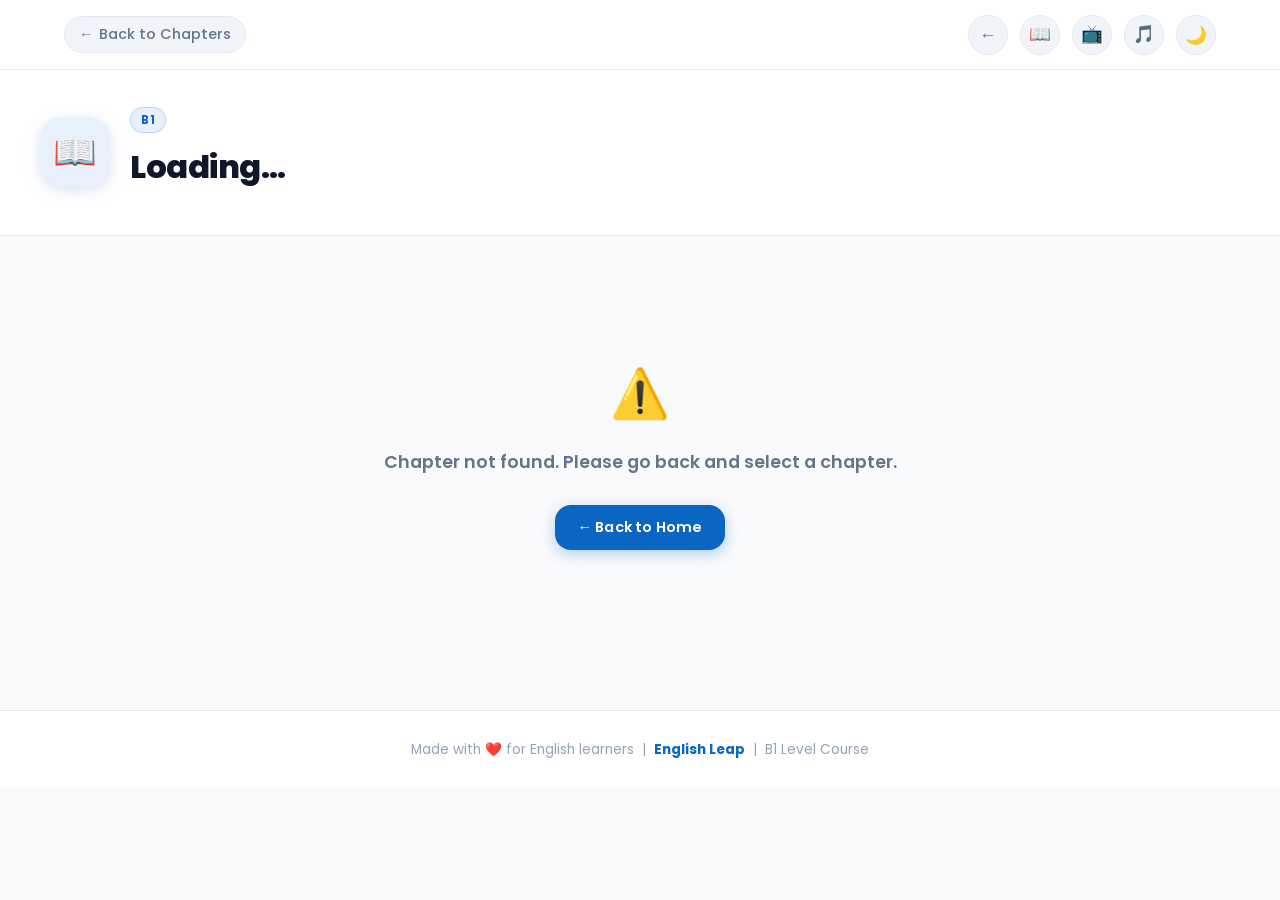
==== commit 2b676303: "add playlist section" ====
--- a/chapter.html
+++ b/chapter.html
@@ -20,6 +20,7 @@
         <button class="btn-icon" onclick="location.href='index.html'" aria-label="Back to chapters" title="Back to chapters">←</button>
         <a href="vocabulary.html" class="btn-icon" aria-label="Vocabulary" title="Vocabulary">📖</a>
         <a href="videos.html" class="btn-icon" aria-label="Videos" title="Videos">📺</a>
+        <a href="playlists.html" class="btn-icon" aria-label="Playlists" title="Playlists">🎵</a>
         <button class="btn-icon" id="darkToggle" aria-label="Toggle dark mode" title="Toggle dark mode">🌙</button>
       </div>
     </div>
--- a/css/style.css
+++ b/css/style.css
@@ -1520,6 +1520,185 @@
 }
 
 /* =========================================
+   PLAYLISTS SECTION
+   ========================================= */
+.playlists-section {
+  margin-bottom: 48px;
+}
+
+.playlists-header {
+  margin-bottom: 24px;
+}
+
+.playlists-header h2 {
+  font-size: 1.5rem;
+  font-weight: 700;
+  color: var(--gray-900);
+  margin-bottom: 8px;
+}
+
+.playlists-subtitle {
+  font-size: 0.95rem;
+  color: var(--gray-500);
+}
+
+.playlists-grid {
+  display: grid;
+  grid-template-columns: repeat(auto-fill, minmax(280px, 1fr));
+  gap: 20px;
+}
+
+.playlist-card-wrapper {
+  position: relative;
+  z-index: 1;
+}
+
+.playlist-card-wrapper:hover {
+  z-index: 10;
+}
+
+.playlist-card {
+  background: var(--white);
+  border-radius: var(--radius);
+  padding: 20px;
+  box-shadow: var(--shadow);
+  border: 1px solid var(--gray-100);
+  transition: var(--transition);
+  display: flex;
+  align-items: center;
+  gap: 16px;
+  text-decoration: none;
+  color: inherit;
+}
+
+.playlist-card:hover {
+  transform: translateY(-2px);
+  box-shadow: 0 8px 24px rgba(10, 102, 194, 0.15);
+}
+
+.playlist-card-icon {
+  font-size: 2rem;
+  flex-shrink: 0;
+}
+
+.playlist-card-content {
+  flex: 1;
+  min-width: 0;
+}
+
+.playlist-card-title {
+  font-size: 1rem;
+  font-weight: 600;
+  color: var(--gray-900);
+  margin-bottom: 4px;
+  white-space: nowrap;
+  overflow: hidden;
+  text-overflow: ellipsis;
+}
+
+.playlist-card-level {
+  font-size: 0.85rem;
+  color: var(--gray-500);
+  margin-bottom: 4px;
+}
+
+.playlist-card-meta {
+  font-size: 0.8rem;
+  color: var(--gray-400);
+}
+
+.playlist-card-arrow {
+  font-size: 1.2rem;
+  color: var(--primary);
+  flex-shrink: 0;
+  transition: transform 0.2s ease;
+}
+
+.playlist-card:hover .playlist-card-arrow {
+  transform: translateX(4px);
+}
+
+.playlist-preview {
+  position: absolute;
+  top: 100%;
+  left: 0;
+  right: 0;
+  background: var(--white);
+  border-radius: var(--radius);
+  padding: 12px;
+  box-shadow: 0 8px 32px rgba(0, 0, 0, 0.2);
+  z-index: 1000;
+  opacity: 0;
+  visibility: hidden;
+  transform: translateY(10px);
+  transition: opacity 0.3s ease, transform 0.3s ease, visibility 0.3s ease;
+  margin-top: 8px;
+}
+
+.playlist-preview.active {
+  opacity: 1;
+  visibility: visible;
+  transform: translateY(0);
+}
+
+.playlist-preview iframe {
+  width: 100%;
+  height: 180px;
+  border-radius: var(--radius-sm);
+  border: none;
+}
+
+.playlist-preview-overlay {
+  position: absolute;
+  top: 0;
+  left: 0;
+  right: 0;
+  bottom: 0;
+  background: rgba(0, 0, 0, 0.5);
+  display: flex;
+  align-items: center;
+  justify-content: center;
+  border-radius: var(--radius-sm);
+  opacity: 0;
+  transition: opacity 0.3s ease;
+}
+
+.playlist-preview:hover .playlist-preview-overlay {
+  opacity: 1;
+}
+
+.btn-playlist-preview {
+  background: var(--primary);
+  color: var(--white);
+  border: none;
+  padding: 10px 20px;
+  border-radius: var(--radius-sm);
+  font-size: 0.9rem;
+  font-weight: 500;
+  cursor: pointer;
+  transition: var(--transition);
+}
+
+.btn-playlist-preview:hover {
+  background: var(--primary-dark);
+  transform: scale(1.05);
+}
+
+@media (max-width: 640px) {
+  .playlists-grid {
+    grid-template-columns: 1fr;
+  }
+
+  .playlist-card {
+    padding: 16px;
+  }
+
+  .playlist-card-title {
+    font-size: 0.95rem;
+  }
+}
+
+/* =========================================
    VOCABULARY SECTION
    ========================================= */
 .vocabulary-section {
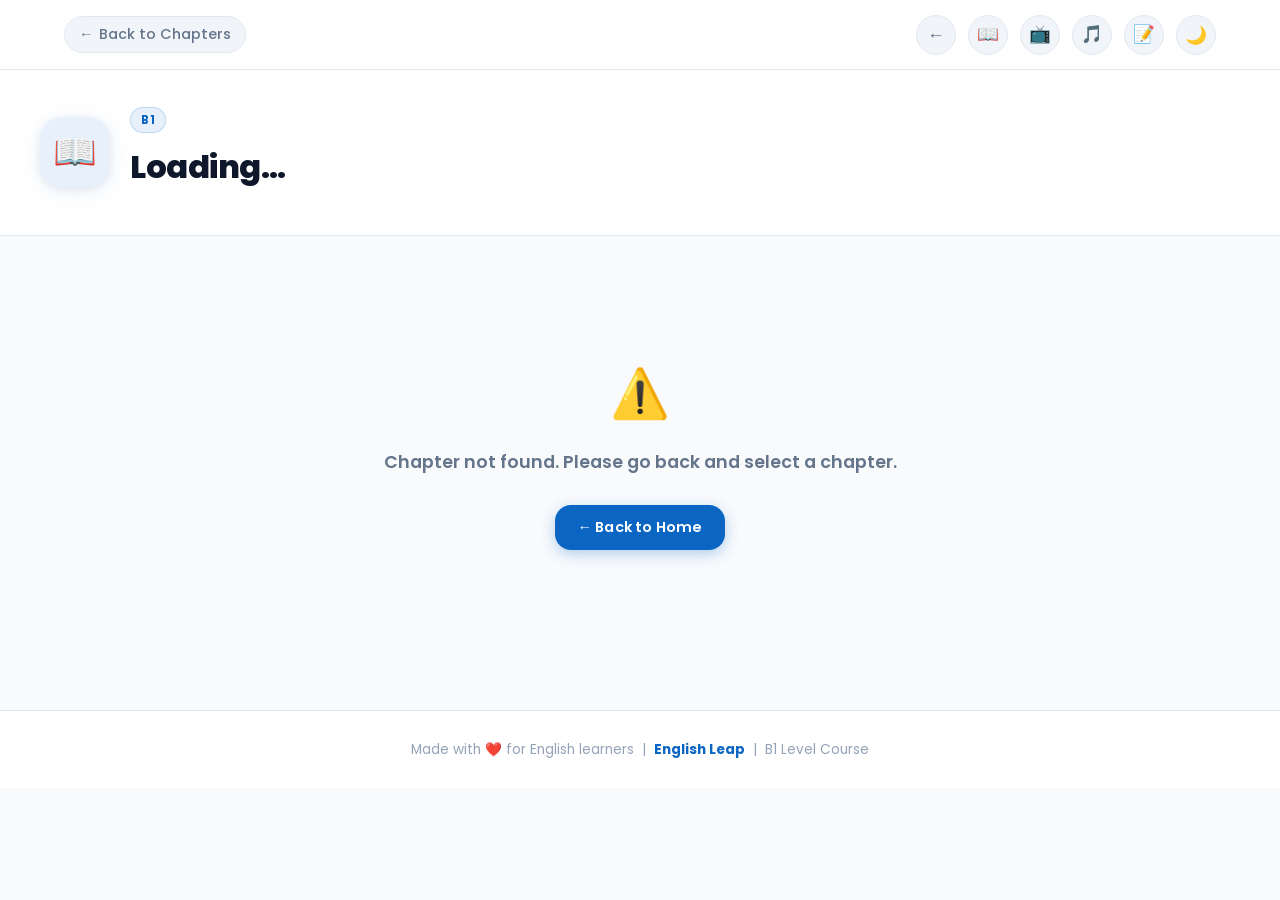
==== commit d7388943: "5" ====
--- a/chapter.html
+++ b/chapter.html
@@ -21,6 +21,7 @@
         <a href="vocabulary.html" class="btn-icon" aria-label="Vocabulary" title="Vocabulary">📖</a>
         <a href="videos.html" class="btn-icon" aria-label="Videos" title="Videos">📺</a>
         <a href="playlists.html" class="btn-icon" aria-label="Playlists" title="Playlists">🎵</a>
+        <a href="exam.html" class="btn-icon" aria-label="Exam" title="Exam">📝</a>
         <button class="btn-icon" id="darkToggle" aria-label="Toggle dark mode" title="Toggle dark mode">🌙</button>
       </div>
     </div>
--- a/css/style.css
+++ b/css/style.css
@@ -1699,6 +1699,379 @@
 }
 
 /* =========================================
+   EXAM SECTION
+   ========================================= */
+.exam-controls {
+  display: flex;
+  gap: 12px;
+  margin-bottom: 24px;
+  flex-wrap: wrap;
+}
+
+.exam-controls .btn {
+  padding: 10px 20px;
+  font-size: 0.9rem;
+}
+
+.exam-score {
+  display: flex;
+  align-items: center;
+  gap: 8px;
+  padding: 12px 20px;
+  background: var(--primary-light);
+  border-radius: var(--radius);
+  margin-bottom: 24px;
+}
+
+.score-label {
+  font-weight: 600;
+  color: var(--gray-700);
+}
+
+.score-value {
+  font-size: 1.5rem;
+  font-weight: 700;
+  color: var(--primary);
+}
+
+.score-total {
+  font-size: 1.2rem;
+  font-weight: 600;
+  color: var(--gray-500);
+}
+
+.exam-section {
+  margin-bottom: 48px;
+}
+
+.exam-header {
+  margin-bottom: 24px;
+}
+
+.exam-header h2 {
+  font-size: 1.5rem;
+  font-weight: 700;
+  color: var(--gray-900);
+  margin-bottom: 8px;
+}
+
+.exam-subtitle {
+  font-size: 0.95rem;
+  color: var(--gray-500);
+}
+
+.exam-grid {
+  display: grid;
+  grid-template-columns: repeat(auto-fill, minmax(350px, 1fr));
+  gap: 24px;
+}
+
+.exam-card {
+  background: var(--white);
+  border-radius: var(--radius);
+  padding: 24px;
+  box-shadow: var(--shadow);
+  border: 1px solid var(--gray-100);
+  transition: var(--transition);
+}
+
+.exam-card:hover {
+  transform: translateY(-2px);
+  box-shadow: 0 8px 24px rgba(10, 102, 194, 0.15);
+}
+
+.exam-card-header {
+  display: flex;
+  align-items: center;
+  gap: 12px;
+  margin-bottom: 16px;
+  padding-bottom: 12px;
+  border-bottom: 2px solid var(--primary-light);
+}
+
+.exam-number {
+  display: flex;
+  align-items: center;
+  justify-content: center;
+  width: 32px;
+  height: 32px;
+  background: var(--primary);
+  color: var(--white);
+  border-radius: 50%;
+  font-weight: 700;
+  font-size: 0.9rem;
+  flex-shrink: 0;
+}
+
+.exam-title {
+  font-size: 1.1rem;
+  font-weight: 600;
+  color: var(--gray-900);
+  margin: 0;
+}
+
+.exam-passage {
+  font-size: 1rem;
+  line-height: 1.8;
+  color: var(--gray-700);
+  margin-bottom: 16px;
+}
+
+.exam-blank {
+  display: inline-block;
+  width: 100px;
+  padding: 4px 8px;
+  margin: 0 4px;
+  border: 2px solid var(--gray-300);
+  border-radius: var(--radius-sm);
+  font-size: 0.95rem;
+  text-align: center;
+  transition: var(--transition);
+  background: var(--white);
+}
+
+.exam-blank:focus {
+  outline: none;
+  border-color: var(--primary);
+  box-shadow: 0 0 0 3px var(--primary-light);
+}
+
+.exam-blank.correct {
+  border-color: #22c55e;
+  background: #dcfce7;
+  color: #15803d;
+}
+
+.exam-blank.incorrect {
+  border-color: #ef4444;
+  background: #fee2e2;
+  color: #dc2626;
+}
+
+.exam-script {
+  margin-top: 16px;
+  padding-top: 16px;
+  border-top: 1px solid var(--gray-200);
+}
+
+.script-header {
+  display: flex;
+  align-items: center;
+  justify-content: space-between;
+  margin-bottom: 8px;
+}
+
+.script-header span {
+  font-size: 0.85rem;
+  font-weight: 600;
+  color: var(--gray-600);
+  text-transform: uppercase;
+  letter-spacing: 0.5px;
+}
+
+.tts-btn {
+  background: var(--primary-light);
+  border: none;
+  border-radius: var(--radius-sm);
+  padding: 4px 10px;
+  cursor: pointer;
+  font-size: 0.85rem;
+  transition: var(--transition);
+}
+
+.tts-btn:hover {
+  background: var(--primary);
+  transform: scale(1.05);
+}
+
+.script-text {
+  font-size: 0.9rem;
+  line-height: 1.6;
+  color: var(--gray-600);
+  font-style: italic;
+  background: var(--gray-50);
+  padding: 12px;
+  border-radius: var(--radius-sm);
+  border-left: 3px solid var(--primary);
+}
+
+/* =========================================
+   MULTIPLE CHOICE QUESTIONS
+   ========================================= */
+.exam-section-title {
+  font-size: 1.4rem;
+  font-weight: 700;
+  color: var(--primary);
+  margin: 40px 0 20px 0;
+  padding: 16px 20px;
+  background: var(--primary-light);
+  border-radius: var(--radius);
+  border-left: 4px solid var(--primary);
+}
+
+.mcq-card {
+  min-height: auto;
+  border: 2px solid transparent;
+  transition: var(--transition);
+}
+
+.mcq-card:hover {
+  border-color: var(--primary-light);
+}
+
+.mcq-options {
+  display: flex;
+  flex-direction: column;
+  gap: 12px;
+}
+
+.mcq-option {
+  display: flex;
+  align-items: center;
+  gap: 12px;
+  padding: 14px 16px;
+  background: var(--gray-50);
+  border-radius: var(--radius-sm);
+  cursor: pointer;
+  transition: var(--transition);
+  border: 2px solid var(--gray-200);
+}
+
+.mcq-option:hover {
+  background: var(--primary-light);
+  border-color: var(--primary);
+  transform: translateX(4px);
+}
+
+.mcq-option input[type="radio"] {
+  width: 20px;
+  height: 20px;
+  accent-color: var(--primary);
+  cursor: pointer;
+}
+
+.mcq-option.correct {
+  background: #dcfce7;
+  border-color: var(--success);
+  box-shadow: 0 0 0 4px rgba(34, 197, 94, 0.2);
+}
+
+.mcq-option.correct .option-label {
+  color: var(--success);
+}
+
+.mcq-option.incorrect {
+  background: #fee2e2;
+  border-color: var(--danger);
+  box-shadow: 0 0 0 4px rgba(239, 68, 68, 0.2);
+}
+
+.mcq-option.incorrect .option-label {
+  color: var(--danger);
+}
+
+.option-label {
+  font-weight: 700;
+  color: var(--primary);
+  min-width: 28px;
+  font-size: 1rem;
+}
+
+.option-text {
+  flex: 1;
+  color: var(--gray-700);
+  font-size: 0.95rem;
+}
+
+.mcq-feedback {
+  margin-top: 16px;
+  padding: 12px 16px;
+  border-radius: var(--radius-sm);
+  font-size: 0.95rem;
+  font-weight: 600;
+  animation: feedbackSlide 0.3s ease;
+}
+
+@keyframes feedbackSlide {
+  from {
+    opacity: 0;
+    transform: translateY(-10px);
+  }
+  to {
+    opacity: 1;
+    transform: translateY(0);
+  }
+}
+
+.feedback-correct {
+  color: #15803d;
+  background: #dcfce7;
+  border: 2px solid var(--success);
+}
+
+.feedback-correct::before {
+  content: '✅ ';
+}
+
+.feedback-incorrect {
+  color: #dc2626;
+  background: #fee2e2;
+  border: 2px solid var(--danger);
+}
+
+.feedback-incorrect::before {
+  content: '❌ ';
+}
+
+/* Show correct answer after checking */
+.mcq-option.correct-answer {
+  background: #dcfce7;
+  border-color: var(--success);
+  box-shadow: 0 0 0 3px rgba(34, 197, 94, 0.3);
+}
+
+.mcq-option.correct-answer::after {
+  content: ' ✓';
+  color: var(--success);
+  font-weight: 700;
+}
+
+@media (max-width: 640px) {
+  .exam-grid {
+    grid-template-columns: 1fr;
+  }
+
+  .exam-card {
+    padding: 16px;
+  }
+
+  .exam-passage {
+    font-size: 0.95rem;
+  }
+
+  .exam-blank {
+    width: 80px;
+  }
+
+  .exam-controls {
+    flex-direction: column;
+  }
+
+  .exam-controls .btn {
+    width: 100%;
+  }
+
+  .exam-section-title {
+    font-size: 1.2rem;
+    padding: 12px 16px;
+  }
+
+  .mcq-option {
+    padding: 12px 14px;
+  }
+}
+
+/* =========================================
    VOCABULARY SECTION
    ========================================= */
 .vocabulary-section {
